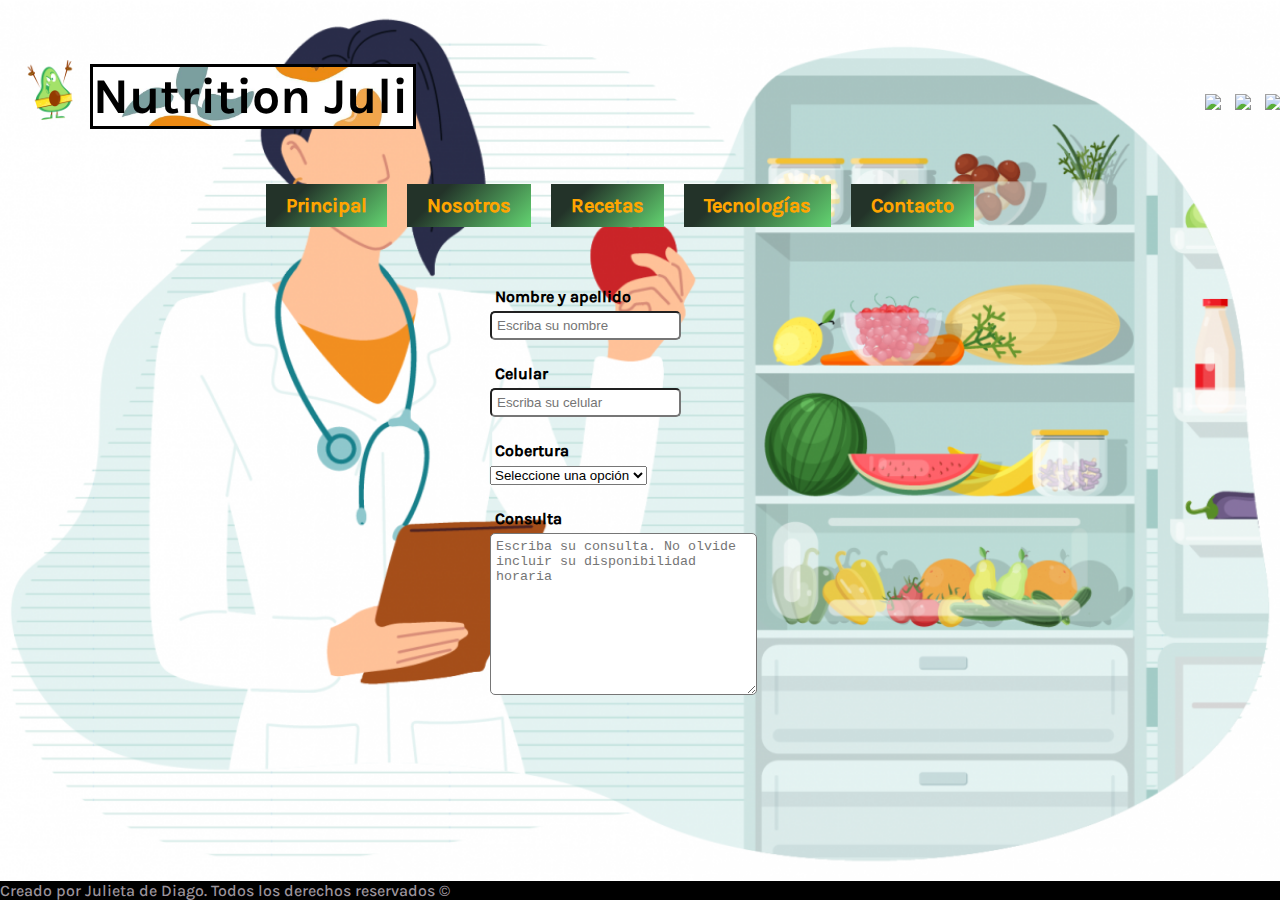
==== contacto.html @ 449808b5 "htmlcommit" ====
<!DOCTYPE html>
<html lang="en">
<head>
    <meta charset="UTF-8">
    <meta http-equiv="X-UA-Compatible" content="IE=edge">
    <meta name="viewport" content="width=device-width, initial-scale=1.0">
    <link rel="shortcut icon" href="./assets/favicon.ico" type="image/x-icon">
    <link rel="stylesheet" href="index.css">
    <title>Contacto</title>
</head>
<body class="body">
    <header>
        <img src="./assets/palta.png" height="60px" width="60px" id="logo">
        <h1>Nutrition Juli</h1>
        <a href="" class="redSocial"><img src="https://icongr.am/fontawesome/twitter.svg"></a>
        <a href="" class="redSocial"><img src="https://icongr.am/fontawesome/instagram.svg"></a>
        <a href="" class="redSocial"><img src="https://icongr.am/entypo/facebook.svg"></a>
        <nav class="menu">
            <ul class="padre-flex">
                <li class="menuLink"><a href="./index.html">Principal</a></li>
                <li class="menuLink"><a href="./nosotros.html">Nosotros</a></li>
                <li class="menuLink"><a href="./recetas.html">Recetas</a></li>
                <li class="menuLink"><a href="./tecnologias.html">Tecnologías</a></li>
                <li class="menuLink"><a href="./contacto.html">Contacto</a></li>
            </ul>
        </nav>
    </header>
    <div class="formContacto">
        <form>
            <label for="nombre_apellido">Nombre y apellido</label>
            <input type="text" placeholder="Escriba su nombre" name="nombre_apellido" >
            <br> <br>
            <label for="celular">Celular</label> 
            <input type="number" placeholder="Escriba su celular" name="celular" >
            <br> <br>
            <label for="cobertura">Cobertura</label>
            <select name="cobertura">
                <option value="">Seleccione una opción</option>
                <option value="O.S">Obra social</option>
                <option value="Prepaga">Cobertura Privada</option>
                <option value="Paga">Paciente particular</option>
            </select>
            <br> <br>

            <label for= "consulta">Consulta</label>
            <textarea name= "consulta" placeholder="Escriba su consulta. No olvide incluir su disponibilidad horaria" cols="30" rows="10"></textarea>
        </form>
    </div>
    <br>
    <br>
    <footer>Creado por Julieta de Diago. Todos los derechos reservados &copy;</footer> 
</body>
</html>
---- index.css ----
@font-face {
    font-family: "Karla-Bold"; 
    src: url(./assets/Fonts/Karla-Bold.ttf);
}
@font-face {
    font-family: "Karla-Medium";
    src: url(./assets/Fonts/Karla-Medium.ttf);
}
html{
    min-height: 100%;
    position: relative;
}
*{
    margin: 0 auto;
    padding: 0;
}
.body {
    background-image: url("./assets/fondo.png");
    background-repeat: no-repeat;
    background-position:center;
    background-size:cover;
    margin:auto;
    font-family: "Karina-Medium";
    /* grid
    display: grid;
    grid-template-columns: 100%; */
}
#logo {
    margin-top: 20px;
    margin-bottom: 20px;
    margin-left: 20px;
    margin-right: 20px;
    position: relative;
    left: 0px;
    right: 100px;
    top: 40px;
}
    h1 {
    color:rgb(0, 0, 0);
    font-family: "Karla-Bold", sans-serif;
    align-items: center;
    background-image: url("./assets/fruits.jpg");
    background-repeat: no-repeat;
    background-position:left;
    background-size: cover;
    object-fit: scale-down;
    margin-top: 10px;
    margin-bottom:10px;
    margin-left: 10px;
    margin-right: 10px; 
    position: relative;
    top: -50px;
    left: 80px;
    font-size: 50px;
    width: 320px;
    border-style:solid;
}
.redSocial{
    display: inline-block;
    position: relative;
    top:-100px;
    left: 1200px;
    margin-top: 5px;
    margin-bottom:5px;
    margin-left: 5px;
    margin-right: 5px; 
}
.menu {
    position: relative;
    bottom: 45px;
    left: -20px;
    text-align:center;
    list-style-type: none;
}
.menuLink {
    display: inline-block;
    padding: 10px 20px;
    margin-top: 10px;
    margin-bottom:10px;
    margin-left: 10px;
    margin-right: 10px; 
    font-family: "Karla-Medium";
    font-size: 20px;
    font-weight: bold;
    text-decoration: none;
    background-image: linear-gradient(315deg, #63d471 0%, #233329 74%);
    transition: all 3s;
    
}
.menuLink:hover{
    font-size: 30px;
    background-image: linear-gradient(315deg, #3f0d12 0%, #a71d31 74%);
}

/*li:hover {
    background-color:rgb(25, 29, 22) */
.menu a {
    color: orange;
    text-decoration: none;
}
.video {
    width:"560"; height:"315";
    position: relative;
    left: 280px;
}
.Title {
    color:#000000;
    font-family: "Karla-Bold";
    font-style:italic;
    margin-top: 5px;
    margin-bottom:5px;
    margin-left: 5px;
    margin-right: 5px; 
    font-size: 20px;
    position: relative;
    bottom:300px;
    left: 850px;
    background-color:powderblue;
    width: 270px;
    text-decoration: underline;

}
.infoDescripcion  {
    font-family: Karla-Medium;
    font-style:italic;
    color: rgb(10, 17, 13);
    position: relative;
    bottom:200px;
    left: 600px;
    border-style:inset;
    border-color: rgb(64, 70, 62);
    background-color: powderblue;
    width: 300px;
    height: 50%;
    margin-top: 20px;
    margin-bottom: 20px;
    margin-left: 20px;
    margin-right: 20px; 
    text-align: center;
    background-image: linear-gradient(white, green);
    animation-name: prueba;
    animation-iteration-count: 6;
    animation-duration: 20s;
}

    @keyframes prueba {
        from{
            transform:translate(-100px);
            opacity: 0;
        }
        to{
            transform:translate(0px);
            opacity: 3;
        }
    }    

.classdos {
    font-family: Karla-Medium;
    font-style: italic;
    color: rgb(10, 17, 13);
    position: relative;
    border-style:inset;
    border-color: rgb(64, 70, 62);
    background-color: powderblue;
    bottom:200px;
    left: 600px;
    border-style:inset;
    border-color: rgb(64, 70, 62);
    background-color: powderblue;
    width: 300px;
    height: 20%;
    margin-top: 10px;
    margin-bottom: 10px;
    margin-left: 10px;
    margin-right: 10px; 
    text-align: center;
    
}
.infoDescripcionDos {
    font-family: Karla-Medium;
    font-style:italic;
    color: rgb(10, 17, 13);
    position: relative;
    bottom:300px;
    left: 840px;
    border-style:inset;
    border-color: rgb(64, 70, 62);
    background-color: powderblue;
    width: 300px;
    height: 50%;
    margin-top: 10px;
    margin-bottom: 10px;
    margin-left: 10px;
    margin-right: 10px; 
}
.negrita {
    font-weight: bold ;
}
footer {
    color:rgb(156, 148, 156);
    position: absolute;
    width: 100%;
    height: auto;
    bottom: 0;
    background-color: rgb(0, 0, 0);
    font-family:"Karla-Medium";
    grid-area: pie;
}

.imagen-nutri{
    width:"560"; height:"315";
    position: relative;
    left: 280px;
}

a {
    color: orange;
    text-decoration: none;
}

.recetasLink{
    display: block;
    background-color:rgb(68, 95, 27);
    padding: 10px 20px;
    margin-top: 10px;
    margin-bottom:10px;
    margin-left: 10px;
    margin-right: 10px; 
    font-family: "Karla-Medium";
    font-size: 20px;
    font-weight: bold;
    text-decoration: none;

}
.recetasTitulo {
    display: block;
    padding: 10px 20px;
    margin-top: 10px;
    margin-bottom:10px;
    margin-left: 10px;
    margin-right: 10px; 
    font-family: "Karla-Medium";
    font-size: 40px;
    font-weight: bold;
    text-decoration: none;
    animation-name: titulodereceta;
    animation-duration: 4s;
    animation-iteration-count: 1;
    animation-delay: 1s;
}
@keyframes titulodereceta {
     0% { font-size: 10px; }
     50% { font-size: 30px;}
     50% {font-size: 20px; }
     100% { font-size:40px; }
}

.tituloInbody {
    font-family: Karla-Medium;
    font-style: italic;
    color: rgb(187, 197, 192);
    position: relative;
    border-style:inset;
    border-color: rgb(64, 70, 62);
    bottom:250px;
    left: 600px;
    border-style:inset;
    border-color: rgb(144, 156, 141);
    background-color: rgb(18, 160, 179);
    width: 300px;
    height: 50%;
    margin-top: 10px;
    margin-bottom: 10px;
    margin-left: 10px;
    margin-right: 10px; 
    text-align: center;
    background-image:linear-gradient(70deg, black,red);
}

form {
    margin: 0 auto;
    font-family: "Karla-Medium";
    font-weight: bold;
    width: 300px;
}

input, textarea {
    padding: 5px; 
    border-radius: 5px;
}

label {
    display: block; 
    padding: 5px; 
} 


/* Comenzamos con Flex */
.padre-flex {
    display: flex;
    flex-direction:row;
    flex-wrap: nowrap;
    justify-content: center;
    align-items: center;

}
.RecetasConFlex {
    display: flex;
    flex-flow: column wrap;
    align-items: stretch;
    align-content: center;
    justify-content: center;
}
.recetasLink {
    display:flex;
    flex-direction:column-reverse;
    align-items: baseline;
    background-color:rgb(68, 95, 27);
    padding: 10px 20px;
    margin-top: 10px;
    margin-bottom:10px;
    margin-left: 10px;
    margin-right: 10px; 
    font-family: "Karla-Medium";
    font-size: 20px;
    font-weight: bold;
    text-decoration: none;
    background-image: linear-gradient(green , white);
}
.formContacto {
    display: flex;
    flex-direction: row;


}

/* Comenzamos con Grid */
/* .body {
    display: grid;
    grid-template-columns: 100%;
} */

header {
    grid-area: cabeza;   
}
div {
    grid-area:div;
}

/* GRADIENTES */
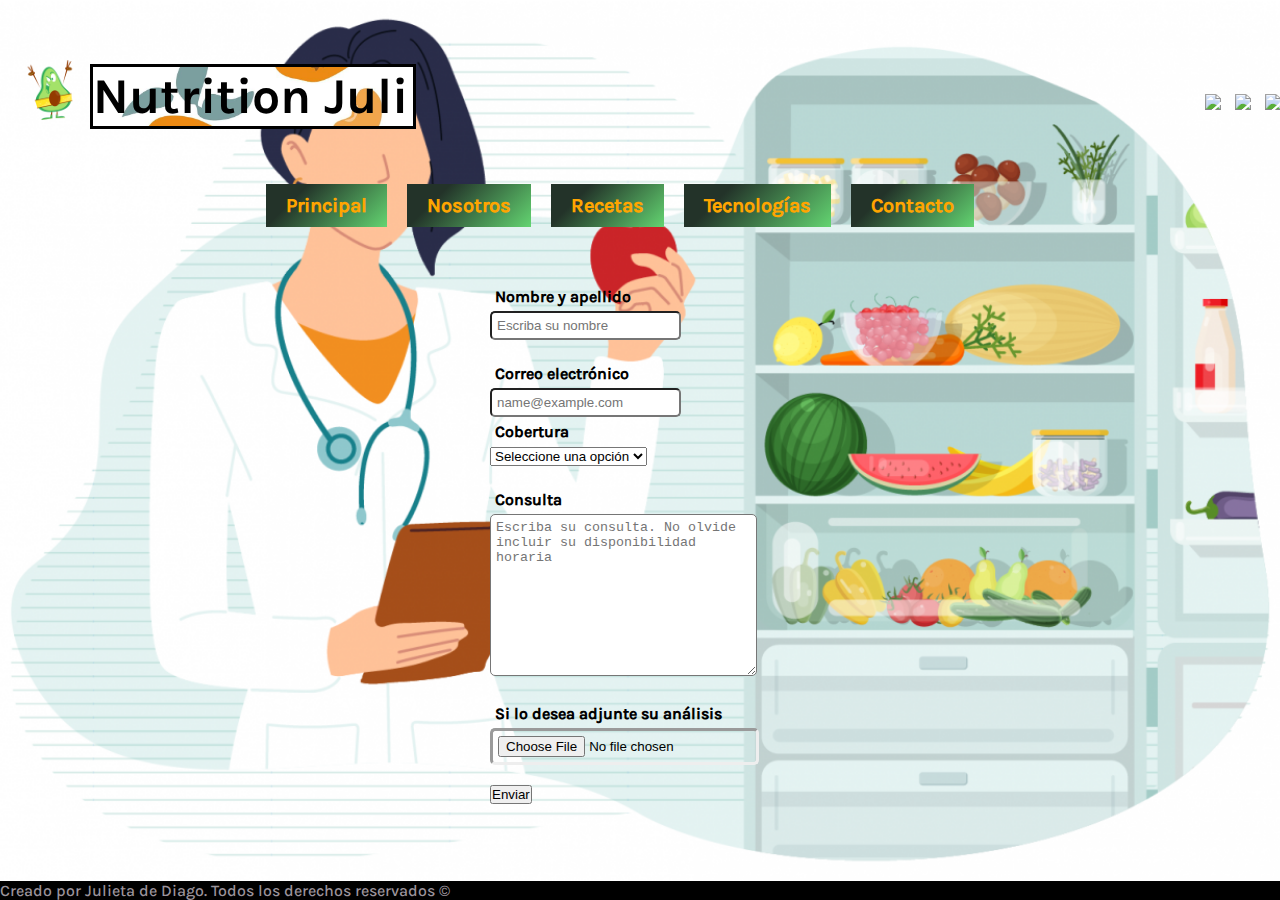
==== commit 4492e07b: "primer commit" ====
--- a/contacto.html
+++ b/contacto.html
@@ -5,6 +5,7 @@
     <meta http-equiv="X-UA-Compatible" content="IE=edge">
     <meta name="viewport" content="width=device-width, initial-scale=1.0">
     <link rel="shortcut icon" href="./assets/favicon.ico" type="image/x-icon">
+    <link rel="stylesheet" href="https://stackpath.bootstrapcdn.com/bootstrap/4.1.3/css/bootstrap.min.css" integrity="sha384-MCw98/SFnGE8fJT3GXwEOngsV7Zt27NXFoaoApmYm81iuXoPkFOJwJ8ERdknLPMO" crossorigin="anonymous">
     <link rel="stylesheet" href="index.css">
     <title>Contacto</title>
 </head>
@@ -30,20 +31,31 @@
             <label for="nombre_apellido">Nombre y apellido</label>
             <input type="text" placeholder="Escriba su nombre" name="nombre_apellido" >
             <br> <br>
-            <label for="celular">Celular</label> 
-            <input type="number" placeholder="Escriba su celular" name="celular" >
+            <!--label for="celular">Celular</label> 
+            <input type="number" placeholder="Escriba su celular" name="celular" -->
+            <div class="mb-3">
+                <label for="exampleFormControlInput1" class="form-label">Correo electrónico</label>
+                <input type="email" class="form-control" id="exampleFormControlInput1" placeholder="name@example.com">
+              </div>
+            <label for="cobertura">Cobertura</label>
+            <select class="form-select" aria-label="Default select example">
+                <option selected>Seleccione una opción</option>
+                <option value="1">Particular</option>
+                <option value="2">Prepaga</option>
+                <option value="3">Obra social</option>
+                </select>
+        
             <br> <br>
-            <label for="cobertura">Cobertura</label>
-            <select name="cobertura">
-                <option value="">Seleccione una opción</option>
-                <option value="O.S">Obra social</option>
-                <option value="Prepaga">Cobertura Privada</option>
-                <option value="Paga">Paciente particular</option>
-            </select>
+            <label for= "consulta">Consulta</label>
+            <textarea name= "consulta" placeholder="Escriba su consulta. No olvide incluir su disponibilidad horaria" 
+            cols="30" rows="10"></textarea>
             <br> <br>
-
-            <label for= "consulta">Consulta</label>
-            <textarea name= "consulta" placeholder="Escriba su consulta. No olvide incluir su disponibilidad horaria" cols="30" rows="10"></textarea>
+            <div class="mb-3">
+                <label for="formFile" class="form-label">Si lo desea adjunte su análisis</label>
+                <input class="form-control" type="file" id="formFile">
+              </div>
+            <br>  
+            <button type="button" class="btn btn-success">Enviar</button>
         </form>
     </div>
     <br>
--- a/index.css
+++ b/index.css
@@ -276,7 +276,6 @@
     text-align: center;
     background-image:linear-gradient(70deg, black,red);
 }
-
 form {
     margin: 0 auto;
     font-family: "Karla-Medium";
@@ -327,12 +326,14 @@
     text-decoration: none;
     background-image: linear-gradient(green , white);
 }
+/*
 .formContacto {
     display: flex;
     flex-direction: row;
 
 
 }
+*/
 
 /* Comenzamos con Grid */
 /* .body {
@@ -347,4 +348,14 @@
     grid-area:div;
 }
 
-/* GRADIENTES */+.consulta {
+    
+    border-style:inset;
+}
+.form-control{
+    border-style: inset;
+
+}
+.navbar navbar-expand-lg navbar-succes bg {
+    font-family: "Karla-Bold"; 
+}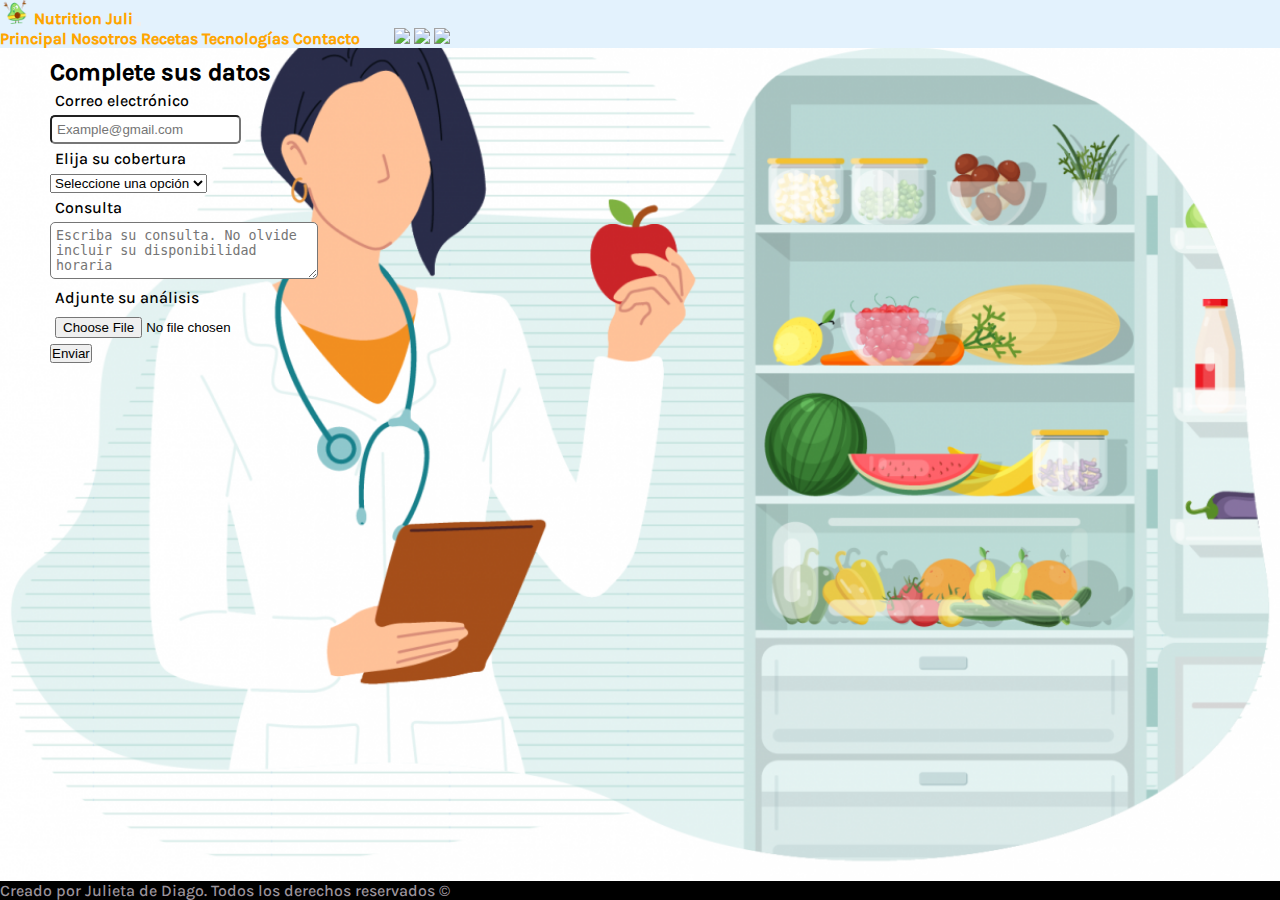
==== commit 4186bb75: "Agrego entrega con nav de bts y arreglando mobile" ====
--- a/contacto.html
+++ b/contacto.html
@@ -5,61 +5,64 @@
     <meta http-equiv="X-UA-Compatible" content="IE=edge">
     <meta name="viewport" content="width=device-width, initial-scale=1.0">
     <link rel="shortcut icon" href="./assets/favicon.ico" type="image/x-icon">
-    <link rel="stylesheet" href="https://stackpath.bootstrapcdn.com/bootstrap/4.1.3/css/bootstrap.min.css" integrity="sha384-MCw98/SFnGE8fJT3GXwEOngsV7Zt27NXFoaoApmYm81iuXoPkFOJwJ8ERdknLPMO" crossorigin="anonymous">
+    <link href="https://cdn.jsdelivr.net/npm/bootstrap@5.1.3/dist/css/bootstrap.min.css" rel="stylesheet" integrity="sha384-1BmE4kWBq78iYhFldvKuhfTAU6auU8tT94WrHftjDbrCEXSU1oBoqyl2QvZ6jIW3" crossorigin="anonymous">
+    <script src="https://cdn.jsdelivr.net/npm/bootstrap@5.1.3/dist/js/bootstrap.bundle.min.js" integrity="sha384-ka7Sk0Gln4gmtz2MlQnikT1wXgYsOg+OMhuP+IlRH9sENBO0LRn5q+8nbTov4+1p" crossorigin="anonymous"></script>
     <link rel="stylesheet" href="index.css">
     <title>Contacto</title>
 </head>
 <body class="body">
     <header>
-        <img src="./assets/palta.png" height="60px" width="60px" id="logo">
-        <h1>Nutrition Juli</h1>
-        <a href="" class="redSocial"><img src="https://icongr.am/fontawesome/twitter.svg"></a>
-        <a href="" class="redSocial"><img src="https://icongr.am/fontawesome/instagram.svg"></a>
-        <a href="" class="redSocial"><img src="https://icongr.am/entypo/facebook.svg"></a>
-        <nav class="menu">
-            <ul class="padre-flex">
-                <li class="menuLink"><a href="./index.html">Principal</a></li>
-                <li class="menuLink"><a href="./nosotros.html">Nosotros</a></li>
-                <li class="menuLink"><a href="./recetas.html">Recetas</a></li>
-                <li class="menuLink"><a href="./tecnologias.html">Tecnologías</a></li>
-                <li class="menuLink"><a href="./contacto.html">Contacto</a></li>
-            </ul>
+        <nav class="navbar navbar-expand-lg navbar-light" style="background-color: #e3f2fd;">
+            <div class="container-fluid">
+            <a class="navbar-brand" href="#"> 
+                <img src="./assets/palta.png" alt="" width="30" height="24" class="d-inline-block align-text-top">
+                Nutrition Juli
+            </a>
+            <button class="navbar-toggler" type="button" data-bs-toggle="collapse" data-bs-target="#navbarNavAltMarkup" aria-controls="navbarNavAltMarkup" aria-expanded="false" aria-label="Toggle navigation">
+                <span class="navbar-toggler-icon"></span>
+            </button>
+            <div class="collapse navbar-collapse" id="navbarNavAltMarkup">
+                <div class="navbar-nav">
+                <a class="nav-link" href="./index.html">Principal</a>
+                <a class="nav-link" href="./nosotros.html">Nosotros</a>
+                <a class="nav-link" href="./recetas.html">Recetas</a>
+                <a class="nav-link" href="./tecnologias.html">Tecnologías</a>
+                <a class="nav-link active" aria-current="page" href="./contacto.html">Contacto</a>
+                <span class="navbar-text">
+                    <a href="" class="redSocial"><img src="https://icongr.am/fontawesome/twitter.svg"></a>
+                    <a href="" class="redSocial"><img src="https://icongr.am/fontawesome/instagram.svg"></a>
+                    <a href="" class="redSocial"><img src="https://icongr.am/entypo/facebook.svg"></a> 
+                </span>
+                </div>
+            </div>
+            </div>
         </nav>
-    </header>
-    <div class="formContacto">
-        <form>
-            <label for="nombre_apellido">Nombre y apellido</label>
-            <input type="text" placeholder="Escriba su nombre" name="nombre_apellido" >
-            <br> <br>
-            <!--label for="celular">Celular</label> 
-            <input type="number" placeholder="Escriba su celular" name="celular" -->
+        </header>
+        <h2 class="tituloform">Complete sus datos</h2>
+        <form class="formulario">
             <div class="mb-3">
-                <label for="exampleFormControlInput1" class="form-label">Correo electrónico</label>
-                <input type="email" class="form-control" id="exampleFormControlInput1" placeholder="name@example.com">
-              </div>
-            <label for="cobertura">Cobertura</label>
-            <select class="form-select" aria-label="Default select example">
-                <option selected>Seleccione una opción</option>
-                <option value="1">Particular</option>
-                <option value="2">Prepaga</option>
-                <option value="3">Obra social</option>
+            <label for="email" class="form-label">Correo electrónico</label>
+            <input type="email" class="form-control-sm" id="email" aria-describedby="emailHelp" placeholder="Example@gmail.com">
+            </div>
+            <div class="mb-3">
+                <label for="cobertura" class="form-label">Elija su cobertura</label>
+                <select class="form-select-sm" aria-label="Default select example">
+                    <option selected>Seleccione una opción</option>
+                    <option value="particular">Particular</option>
+                    <option value="prepaga">Prepaga</option>
+                    <option value="os">Obra social</option>
                 </select>
-        
-            <br> <br>
-            <label for= "consulta">Consulta</label>
-            <textarea name= "consulta" placeholder="Escriba su consulta. No olvide incluir su disponibilidad horaria" 
-            cols="30" rows="10"></textarea>
-            <br> <br>
+            </div>
             <div class="mb-3">
-                <label for="formFile" class="form-label">Si lo desea adjunte su análisis</label>
-                <input class="form-control" type="file" id="formFile">
-              </div>
-            <br>  
-            <button type="button" class="btn btn-success">Enviar</button>
+                <label for="consulta" class="form-label">Consulta</label>
+                <textarea class="form-control-lg" id="consulta" rows="3" cols="30" placeholder="Escriba su consulta. No olvide incluir su disponibilidad horaria"></textarea>
+            </div>
+            <div class="mb-3">
+                <label for="analisis" class="form-label">Adjunte su análisis</label>
+                <input class="form-control-sm" id="analisis" type="file">
+            </div>
+            <button type="submit" class="btn btn-primary">Enviar</button>
         </form>
-    </div>
-    <br>
-    <br>
     <footer>Creado por Julieta de Diago. Todos los derechos reservados &copy;</footer> 
 </body>
 </html>--- a/index.css
+++ b/index.css
@@ -19,21 +19,9 @@
     background-repeat: no-repeat;
     background-position:center;
     background-size:cover;
-    margin:auto;
-    font-family: "Karina-Medium";
-    /* grid
-    display: grid;
-    grid-template-columns: 100%; */
-}
-#logo {
-    margin-top: 20px;
-    margin-bottom: 20px;
-    margin-left: 20px;
-    margin-right: 20px;
-    position: relative;
-    left: 0px;
-    right: 100px;
-    top: 40px;
+    font-family: "Karla-Medium";
+    /* margin:auto;
+  */
 }
     h1 {
     color:rgb(0, 0, 0);
@@ -55,16 +43,6 @@
     width: 320px;
     border-style:solid;
 }
-.redSocial{
-    display: inline-block;
-    position: relative;
-    top:-100px;
-    left: 1200px;
-    margin-top: 5px;
-    margin-bottom:5px;
-    margin-left: 5px;
-    margin-right: 5px; 
-}
 .menu {
     position: relative;
     bottom: 45px;
@@ -91,17 +69,20 @@
     font-size: 30px;
     background-image: linear-gradient(315deg, #3f0d12 0%, #a71d31 74%);
 }
-
-/*li:hover {
-    background-color:rgb(25, 29, 22) */
+nav {
+    font-weight: bold;
+}
+.navbar-text {
+    margin-left: 30px;
+}
 .menu a {
     color: orange;
     text-decoration: none;
 }
 .video {
-    width:"560"; height:"315";
-    position: relative;
-    left: 280px;
+    width:"560"; 
+    height:"315";
+    position: relative;
 }
 .Title {
     color:#000000;
@@ -276,13 +257,6 @@
     text-align: center;
     background-image:linear-gradient(70deg, black,red);
 }
-form {
-    margin: 0 auto;
-    font-family: "Karla-Medium";
-    font-weight: bold;
-    width: 300px;
-}
-
 input, textarea {
     padding: 5px; 
     border-radius: 5px;
@@ -326,20 +300,14 @@
     text-decoration: none;
     background-image: linear-gradient(green , white);
 }
-/*
-.formContacto {
-    display: flex;
-    flex-direction: row;
-
-
-}
-*/
-
-/* Comenzamos con Grid */
-/* .body {
-    display: grid;
-    grid-template-columns: 100%;
-} */
+
+.formulario {
+    margin-left: 50px;
+}
+.tituloform {
+    margin-left: 50px;
+    margin-top: 10px;
+}
 
 header {
     grid-area: cabeza;   
@@ -352,10 +320,89 @@
     
     border-style:inset;
 }
-.form-control{
-    border-style: inset;
-
-}
-.navbar navbar-expand-lg navbar-succes bg {
-    font-family: "Karla-Bold"; 
-}+/*media queries*/ 
+@media (max-width:480px) {
+.Title {
+    background-color: black;
+    color:aliceblue;
+    font-family: "Karla-Bold";
+    src: url(./assets/Fonts/Karla-Medium.ttf);
+    top:30px;
+    left:300px;
+}
+.infoDescripcionDos {
+    background-color: black;
+    color:aliceblue;
+    font-family:"Karla-Bold";
+    src: url(./assets/Fonts/Karla-Medium.ttf);
+    top:30px;
+    left:300px;
+    
+} 
+
+.footer {
+    left: 300px;
+    top:900px;
+    width: 480px;
+    
+
+}
+.classdos {
+    background-color: #d7f3e2;
+    color:rgb(40, 119, 40);
+    font-family:"Karla-Bold";
+    src: url(./assets/Fonts/Karla-Medium.ttf);
+    top: 4px;
+    left:270px;
+}
+.infoDescripcion {
+    color:purple;
+    font-family:"Karla-Bold";
+    src: url(./assets/Fonts/Karla-Medium.ttf);
+    top:3px;
+    left: 270px;
+}
+
+}
+@media (min-width:481px) and (max-width:1024px) {
+    .Title {
+        width: 100px;
+        background-color: #a71d31;
+        color:azure;
+        font-family: "Karla-Bold";
+        src: url(./assets/Fonts/Karla-Medium.ttf);
+    }
+    .infoDescripcionDos {
+        background-color: #f2fcf0;
+        color:aquamarine;
+        font-family:"Karla-Bold";
+        src: url(./assets/Fonts/Karla-Medium.ttf);
+
+    }
+    .classdos {
+        background-color: #bb6767;
+        color:rgb(17, 34, 15);
+        font-family:"Karla-Bold";
+        src: url(./assets/Fonts/Karla-Medium.ttf);
+    }
+    .infoDescripcion {
+        color:rgb(90, 87, 90);
+        font-family:"Karla-Bold";
+        src: url(./assets/Fonts/Karla-Medium.ttf);
+    }
+
+}
+@media (min-width:1025px) {
+    .Title {
+    color:#000000;
+    font-family: "Karla-Bold";
+    src: url(./assets/Fonts/Karla-Medium.ttf);
+    background-color:powderblue;
+    }
+    .infoDescripcionDos{
+    color: rgb(10, 17, 13);
+    background-color: powderblue;
+    font-family: Karla-Medium;
+    src: url(./assets/Fonts/Karla-Medium.ttf);
+} 
+}
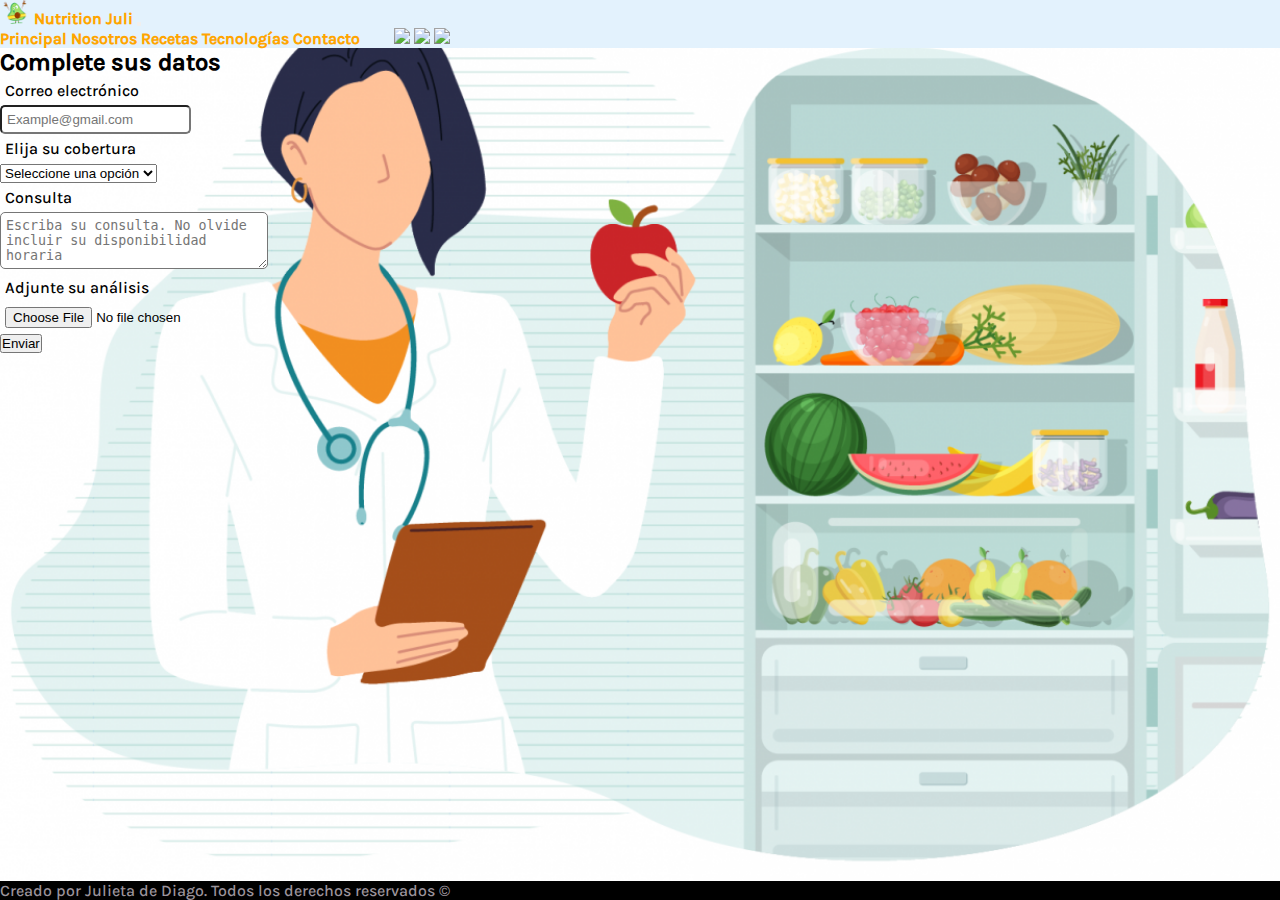
==== commit 3898e726: "segundaentregamaslimpia" ====
--- a/contacto.html
+++ b/contacto.html
@@ -38,6 +38,7 @@
             </div>
         </nav>
         </header>
+        <div class="container">
         <h2 class="tituloform">Complete sus datos</h2>
         <form class="formulario">
             <div class="mb-3">
@@ -63,6 +64,7 @@
             </div>
             <button type="submit" class="btn btn-primary">Enviar</button>
         </form>
+    </div>
     <footer>Creado por Julieta de Diago. Todos los derechos reservados &copy;</footer> 
 </body>
 </html>--- a/index.css
+++ b/index.css
@@ -23,7 +23,7 @@
     /* margin:auto;
   */
 }
-    h1 {
+h1 {
     color:rgb(0, 0, 0);
     font-family: "Karla-Bold", sans-serif;
     align-items: center;
@@ -106,17 +106,9 @@
     font-style:italic;
     color: rgb(10, 17, 13);
     position: relative;
-    bottom:200px;
-    left: 600px;
-    border-style:inset;
-    border-color: rgb(64, 70, 62);
-    background-color: powderblue;
-    width: 300px;
-    height: 50%;
-    margin-top: 20px;
-    margin-bottom: 20px;
-    margin-left: 20px;
-    margin-right: 20px; 
+    border-style:inset;
+    border-color: rgb(64, 70, 62);
+    background-color: powderblue;
     text-align: center;
     background-image: linear-gradient(white, green);
     animation-name: prueba;
@@ -162,17 +154,10 @@
     font-style:italic;
     color: rgb(10, 17, 13);
     position: relative;
-    bottom:300px;
-    left: 840px;
     border-style:inset;
     border-color: rgb(64, 70, 62);
     background-color: powderblue;
     width: 300px;
-    height: 50%;
-    margin-top: 10px;
-    margin-bottom: 10px;
-    margin-left: 10px;
-    margin-right: 10px; 
 }
 .negrita {
     font-weight: bold ;
@@ -301,14 +286,6 @@
     background-image: linear-gradient(green , white);
 }
 
-.formulario {
-    margin-left: 50px;
-}
-.tituloform {
-    margin-left: 50px;
-    margin-top: 10px;
-}
-
 header {
     grid-area: cabeza;   
 }
@@ -340,27 +317,16 @@
     
 } 
 
-.footer {
-    left: 300px;
-    top:900px;
-    width: 480px;
-    
-
-}
 .classdos {
     background-color: #d7f3e2;
     color:rgb(40, 119, 40);
     font-family:"Karla-Bold";
     src: url(./assets/Fonts/Karla-Medium.ttf);
-    top: 4px;
-    left:270px;
 }
 .infoDescripcion {
     color:purple;
     font-family:"Karla-Bold";
     src: url(./assets/Fonts/Karla-Medium.ttf);
-    top:3px;
-    left: 270px;
 }
 
 }
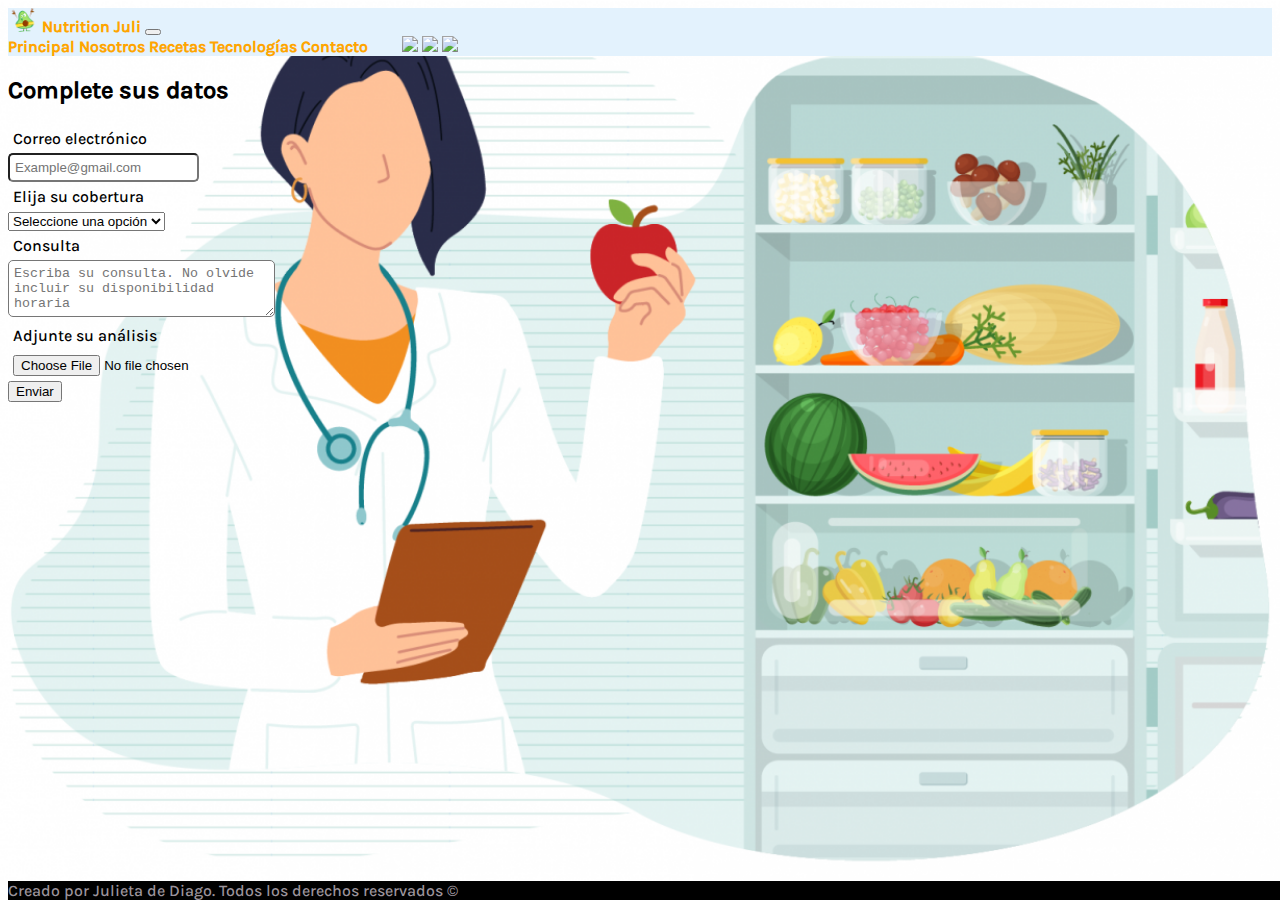
==== commit 3ec3b15f: "segunda entrega proyecto final" ====
--- a/contacto.html
+++ b/contacto.html
@@ -12,38 +12,38 @@
 </head>
 <body class="body">
     <header>
-        <nav class="navbar navbar-expand-lg navbar-light" style="background-color: #e3f2fd;">
-            <div class="container-fluid">
-            <a class="navbar-brand" href="#"> 
-                <img src="./assets/palta.png" alt="" width="30" height="24" class="d-inline-block align-text-top">
-                Nutrition Juli
+        <nav class="navbar navbar-expand-lg navbar-light" id="navbar">
+          <div class="container-fluid">
+            <a class="navbar-brand" href="./index.html"> 
+              <img src="./assets/palta.png" alt="" width="30" height="24" class="d-inline-block align-text-top">
+              Nutrition Juli
             </a>
             <button class="navbar-toggler" type="button" data-bs-toggle="collapse" data-bs-target="#navbarNavAltMarkup" aria-controls="navbarNavAltMarkup" aria-expanded="false" aria-label="Toggle navigation">
-                <span class="navbar-toggler-icon"></span>
+              <span class="navbar-toggler-icon"></span>
             </button>
             <div class="collapse navbar-collapse" id="navbarNavAltMarkup">
-                <div class="navbar-nav">
+              <div class="navbar-nav">
                 <a class="nav-link" href="./index.html">Principal</a>
                 <a class="nav-link" href="./nosotros.html">Nosotros</a>
                 <a class="nav-link" href="./recetas.html">Recetas</a>
                 <a class="nav-link" href="./tecnologias.html">Tecnologías</a>
                 <a class="nav-link active" aria-current="page" href="./contacto.html">Contacto</a>
                 <span class="navbar-text">
-                    <a href="" class="redSocial"><img src="https://icongr.am/fontawesome/twitter.svg"></a>
-                    <a href="" class="redSocial"><img src="https://icongr.am/fontawesome/instagram.svg"></a>
-                    <a href="" class="redSocial"><img src="https://icongr.am/entypo/facebook.svg"></a> 
+                  <a href="" class="redSocial"><img src="https://icongr.am/fontawesome/twitter.svg"></a>
+                  <a href="" class="redSocial"><img src="https://icongr.am/fontawesome/instagram.svg"></a>
+                  <a href="" class="redSocial"><img src="https://icongr.am/entypo/facebook.svg"></a> 
                 </span>
-                </div>
+              </div>
             </div>
-            </div>
+          </div>
         </nav>
-        </header>
-        <div class="container">
+    </header>
+    <div class="container">
         <h2 class="tituloform">Complete sus datos</h2>
         <form class="formulario">
             <div class="mb-3">
-            <label for="email" class="form-label">Correo electrónico</label>
-            <input type="email" class="form-control-sm" id="email" aria-describedby="emailHelp" placeholder="Example@gmail.com">
+                <label for="email" class="form-label">Correo electrónico</label>
+                <input type="email" class="form-control-sm" id="email" aria-describedby="emailHelp" placeholder="Example@gmail.com">
             </div>
             <div class="mb-3">
                 <label for="cobertura" class="form-label">Elija su cobertura</label>
--- a/index.css
+++ b/index.css
@@ -6,13 +6,9 @@
     font-family: "Karla-Medium";
     src: url(./assets/Fonts/Karla-Medium.ttf);
 }
-html{
+html {
     min-height: 100%;
     position: relative;
-}
-*{
-    margin: 0 auto;
-    padding: 0;
 }
 .body {
     background-image: url("./assets/fondo.png");
@@ -20,8 +16,6 @@
     background-position:center;
     background-size:cover;
     font-family: "Karla-Medium";
-    /* margin:auto;
-  */
 }
 h1 {
     color:rgb(0, 0, 0);
@@ -43,47 +37,18 @@
     width: 320px;
     border-style:solid;
 }
-.menu {
-    position: relative;
-    bottom: 45px;
-    left: -20px;
-    text-align:center;
-    list-style-type: none;
-}
-.menuLink {
-    display: inline-block;
-    padding: 10px 20px;
-    margin-top: 10px;
-    margin-bottom:10px;
-    margin-left: 10px;
-    margin-right: 10px; 
-    font-family: "Karla-Medium";
-    font-size: 20px;
-    font-weight: bold;
-    text-decoration: none;
-    background-image: linear-gradient(315deg, #63d471 0%, #233329 74%);
-    transition: all 3s;
-    
-}
-.menuLink:hover{
-    font-size: 30px;
-    background-image: linear-gradient(315deg, #3f0d12 0%, #a71d31 74%);
-}
+
 nav {
     font-weight: bold;
 }
 .navbar-text {
     margin-left: 30px;
 }
-.menu a {
-    color: orange;
-    text-decoration: none;
-}
-.video {
-    width:"560"; 
-    height:"315";
-    position: relative;
-}
+
+#navbar{
+    background-color: #e3f2fd;
+}
+
 .Title {
     color:#000000;
     font-family: "Karla-Bold";
@@ -110,7 +75,7 @@
     border-color: rgb(64, 70, 62);
     background-color: powderblue;
     text-align: center;
-    background-image: linear-gradient(white, green);
+    background-image: linear-gradient(white, powderblue);
     animation-name: prueba;
     animation-iteration-count: 6;
     animation-duration: 20s;
@@ -118,7 +83,7 @@
 
     @keyframes prueba {
         from{
-            transform:translate(-100px);
+            transform:translate(-10px);
             opacity: 0;
         }
         to{
@@ -177,6 +142,7 @@
     width:"560"; height:"315";
     position: relative;
     left: 280px;
+    max-width: 100%;
 }
 
 a {
@@ -294,53 +260,83 @@
 }
 
 .consulta {
-    
-    border-style:inset;
-}
+    border-style:inset;
+}
+
 /*media queries*/ 
 @media (max-width:480px) {
-.Title {
-    background-color: black;
-    color:aliceblue;
-    font-family: "Karla-Bold";
-    src: url(./assets/Fonts/Karla-Medium.ttf);
-    top:30px;
-    left:300px;
-}
-.infoDescripcionDos {
-    background-color: black;
-    color:aliceblue;
-    font-family:"Karla-Bold";
-    src: url(./assets/Fonts/Karla-Medium.ttf);
-    top:30px;
-    left:300px;
-    
-} 
-
-.classdos {
-    background-color: #d7f3e2;
-    color:rgb(40, 119, 40);
-    font-family:"Karla-Bold";
-    src: url(./assets/Fonts/Karla-Medium.ttf);
-}
-.infoDescripcion {
-    color:purple;
-    font-family:"Karla-Bold";
-    src: url(./assets/Fonts/Karla-Medium.ttf);
-}
-
+    .Title {
+        background-color: black;
+        color:rgb(10, 110, 27);
+        font-family: "Karla-Bold";
+        src: url(./assets/Fonts/Karla-Medium.ttf);
+        top: 5px;
+        font-size: 30px;
+        margin-top: 10px;
+        width: 220px;
+        left: 10px;
+    }
+    .infoDescripcionDos {
+        background-color: black;
+        color:aliceblue;
+        font-family:"Karla-Bold";
+        font-size: 17px;
+        src: url(./assets/Fonts/Karla-Medium.ttf);
+        top:30px;
+        width: 200px;
+        left: 10px;
+    } 
+
+    .classdos {
+        background-color: #d7f3e2;
+        color:rgb(40, 119, 40);
+        font-family:"Karla-Bold";
+        src: url(./assets/Fonts/Karla-Medium.ttf);
+        top: 30px;
+        font-size: 25px;
+        max-width: 100%;
+    }
+    .infoDescripcion {
+        color:purple;
+        font-family:"Karla-Bold";
+        src: url(./assets/Fonts/Karla-Medium.ttf);
+        margin-top: 40px;
+        font-size: 15px;
+        max-width: 100%;
+    }
+    .video {
+        width: 250px;
+        height: 250px;
+        position:relative;
+        margin-top: 10px;
+    }
+    .imagen-nutri {
+        width: 100%;
+        height: 200px;
+        left: 5px;
+        top: 30px;
+        max-width: 100%;
+        margin-bottom: 10px;
+    }
 }
 @media (min-width:481px) and (max-width:1024px) {
     .Title {
-        width: 100px;
-        background-color: #a71d31;
+        width: 150px;
+        left: 340px;
+        top: -250px;
+        font-size: 20px;
+        background-color: #000000;
         color:azure;
         font-family: "Karla-Bold";
         src: url(./assets/Fonts/Karla-Medium.ttf);
     }
     .infoDescripcionDos {
-        background-color: #f2fcf0;
-        color:aquamarine;
+        background-color: #10220c;
+        font-size: 20px;
+        top: -250px;
+        left: 340px;
+        width: 150px;
+        color:azure;
         font-family:"Karla-Bold";
         src: url(./assets/Fonts/Karla-Medium.ttf);
 
@@ -350,25 +346,96 @@
         color:rgb(17, 34, 15);
         font-family:"Karla-Bold";
         src: url(./assets/Fonts/Karla-Medium.ttf);
+        top: 15px;
+        left: -5px;
+        font-size: 30px;
+        margin-top: 15px;
+        width: 100%;
     }
     .infoDescripcion {
         color:rgb(90, 87, 90);
         font-family:"Karla-Bold";
         src: url(./assets/Fonts/Karla-Medium.ttf);
+        top: 30px;
+        left: 5px;
+        width: 100%;
+        font-size:20px;
+    }
+    .video {
+        width: 300px;
+        height: 300px;
+        position: relative;
+        top:20px;
+    }
+    .imagen-nutri {
+        top: 20px;
+        left: 5px;
+        width: 100%;
+        height: 400px;
+        max-width: 100%;
     }
 
 }
 @media (min-width:1025px) {
     .Title {
-    color:#000000;
-    font-family: "Karla-Bold";
-    src: url(./assets/Fonts/Karla-Medium.ttf);
-    background-color:powderblue;
+        color:#000000;
+        font-family: "Karla-Bold";
+        font-size: 30px;
+        left: 450px;
+        width: 400px;
+        top: -350px;
+        src: url(./assets/Fonts/Karla-Medium.ttf);
+        background-color:powderblue;
     }
     .infoDescripcionDos{
-    color: rgb(10, 17, 13);
-    background-color: powderblue;
-    font-family: Karla-Medium;
-    src: url(./assets/Fonts/Karla-Medium.ttf);
-} 
-}
+        color: rgb(10, 17, 13);
+        background-color: powderblue;
+        width: 400px;
+        left: 450px;
+        font-size: 20px;
+        top: -350px;
+        font-family: Karla-Medium;
+        src: url(./assets/Fonts/Karla-Medium.ttf);
+    } 
+    .video {
+        width: 400px;
+        height:400px;
+        top: 20px;
+        position:relative;
+    }
+    .imagen-nutri {
+        width: 30%;
+        height: 30%;
+        top: 10px;
+        left: 20px;
+        max-width: 100%;
+    }
+    .classdos {
+        src: url(./assets/Fonts/Karla-Medium.ttf);
+        font-size: 25px;
+        width: 50%;
+        font-family: Karla-Medium;
+        font-style: italic;
+        color: rgb(10, 17, 13);
+        position: relative;
+        border-style:inset;
+        border-color: rgb(64, 70, 62);
+        background-color: powderblue;
+    }
+    .infoDescripcion {
+        font-family:"Karla-Bold";
+        src: url(./assets/Fonts/Karla-Medium.ttf);
+        top: -200px;
+        left: 650px;
+        width: 500px;
+        font-size: 15px;
+        font-family: Karla-Medium;
+        font-style:italic;
+        color: rgb(10, 17, 13);
+        position: relative;
+        border-style:inset;
+        border-color: rgb(64, 70, 62);
+        background-color: powderblue;
+        text-align: center;
+    }
+}